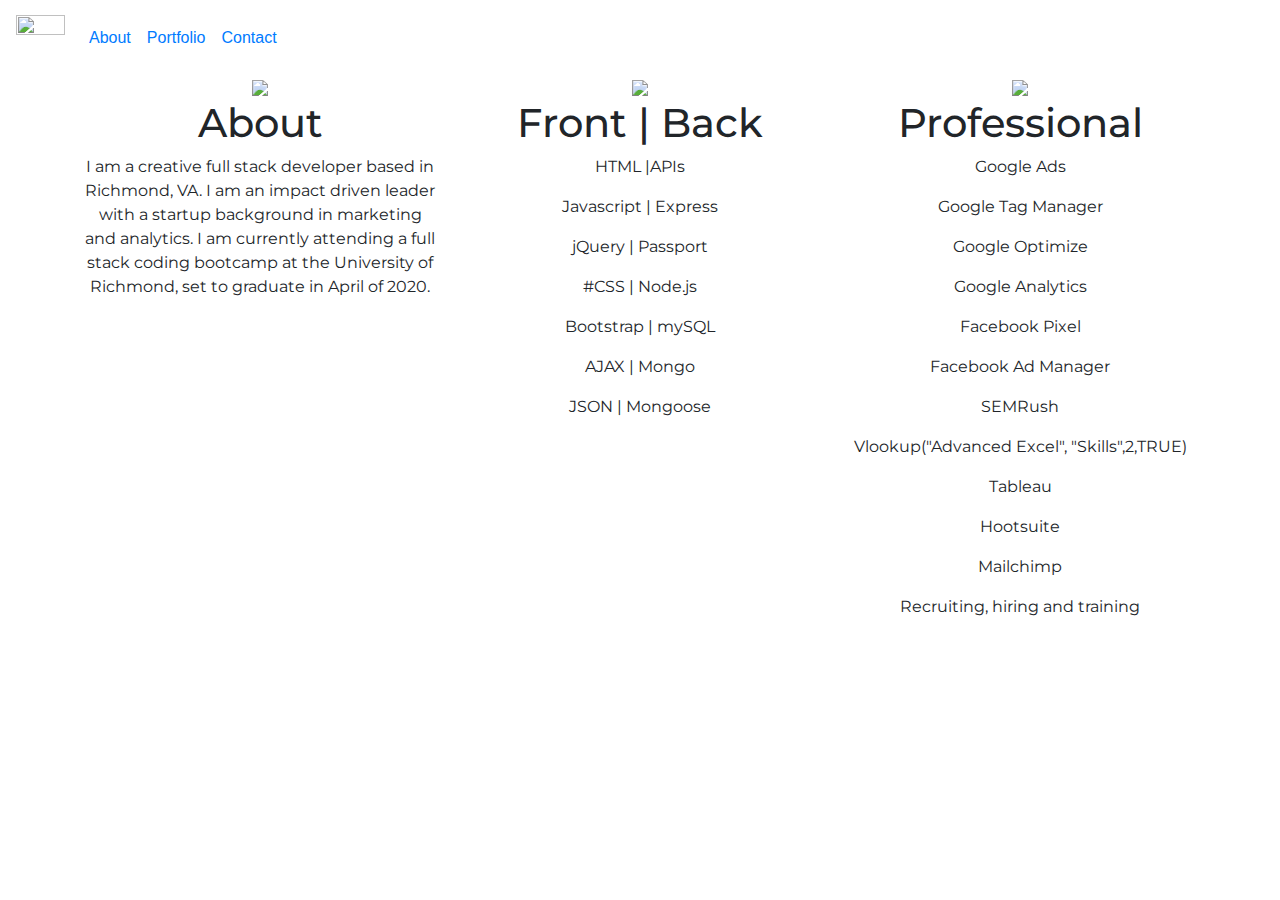
==== index.html @ 78ed9443 "Add files via upload" ====
<!DOCTYPE html>
<html lang="en-us">

<head>

  <meta charset="UTF-8">
  <title>Grisha Kramer</title>
<link href="https://fonts.googleapis.com/css2?family=Montserrat&display=swap" rel="stylesheet">
  <link rel="stylesheet" href="https://maxcdn.bootstrapcdn.com/bootstrap/4.0.0/css/bootstrap.min.css">

</head>



  <nav class="navbar navbar-expand-lg" navbar-light style="background-color: white" style="font-family: Montserrat;">
    <a class="navbar-brand" href="#">
      <div class="logo-image">
            <img src="/Users/gregorykramer/Documents/Dev/Profile3/images/Logo-01.png" class="img-fluid" width="49px" height="49px">
      </div>
    </a>
    <button class="navbar-toggler" >
      <span class="navbar-toggler-icon"></span>
    </button>

    <div class="collapse navbar-collapse" id="navbarSupportedContent">
      <ul class="navbar-nav mr-auto">
        <li class="nav-item active">
          <a class="nav-link" href="index.html">About <span class="sr-only">(current)</span></a>
        </li>
        <li class="nav-item">
          <a class="nav-link" href="portfolio.html">Portfolio</a>
        </li>
        <li class="nav-item">
          <a class="nav-link" href="contact.html">Contact</a>
        </li>
          </div>
        </li>
      
      
    </div>
  </nav>

  <div class="container" style="font-family: Montserrat"">

     
      
    
    <div class="row">
      <div class="col-xs-4 col-lg-4 text-center">
            <img src="/Users/gregorykramer/Documents/Dev/Profile3/images/Lightbulb-01.png" style="width:50%">
            <h1>About</h1>
            <p>I am a creative full stack developer based in Richmond, VA.  I am an impact driven leader with a startup background in marketing and analytics.  I am currently attending a full stack coding bootcamp at the University of Richmond, set to graduate in April of 2020.</p>
        
      </div>

   
      <div class="col-xs-4 col-lg-4 text-center">
            <img src="/Users/gregorykramer/Documents/Dev/Profile3/images/Gear-01.png" style="width:50%">
            <h1>Front | Back </h1>
        <p>HTML |APIs</p>
        <p>Javascript | Express</p>
        <p>jQuery | Passport</p>
        <p>#CSS | Node.js</p>
        <p>Bootstrap | mySQL</p>
        <p>AJAX | Mongo</p>
        <p>JSON | Mongoose</p>
        
        
      </div>

      <div class="col-xs-4 col-lg-4 text-center">
            <img src="/Users/gregorykramer/Documents/Dev/Profile3/images/Suitcase-01.png" style="width:50%">
            <h1>Professional</h1>
        <p>Google Ads</p>
        <p>Google Tag Manager</p>
        <p>Google Optimize</p>
        <p>Google Analytics</p>
        <p>Facebook Pixel</p>
        <p>Facebook Ad Manager</p>
        <p>SEMRush</p>
        <p>Vlookup("Advanced Excel", "Skills",2,TRUE)</p>
        <p>Tableau</p>
        <p>Hootsuite</p>
        <p>Mailchimp</p>
        <p>Recruiting, hiring and training</p>
    </div>
  </div>

  <script src="https://code.jquery.com/jquery-3.3.1.slim.min.js" integrity="sha384-q8i/X+965DzO0rT7abK41JStQIAqVgRVzpbzo5smXKp4YfRvH+8abtTE1Pi6jizo" crossorigin="anonymous"></script>
<script src="https://cdnjs.cloudflare.com/ajax/libs/popper.js/1.14.7/umd/popper.min.js" integrity="sha384-UO2eT0CpHqdSJQ6hJty5KVphtPhzWj9WO1clHTMGa3JDZwrnQq4sF86dIHNDz0W1" crossorigin="anonymous"></script>
<script src="https://stackpath.bootstrapcdn.com/bootstrap/4.3.1/js/bootstrap.min.js" integrity="sha384-JjSmVgyd0p3pXB1rRibZUAYoIIy6OrQ6VrjIEaFf/nJGzIxFDsf4x0xIM+B07jRM" crossorigin="anonymous"></script>
 
</html>
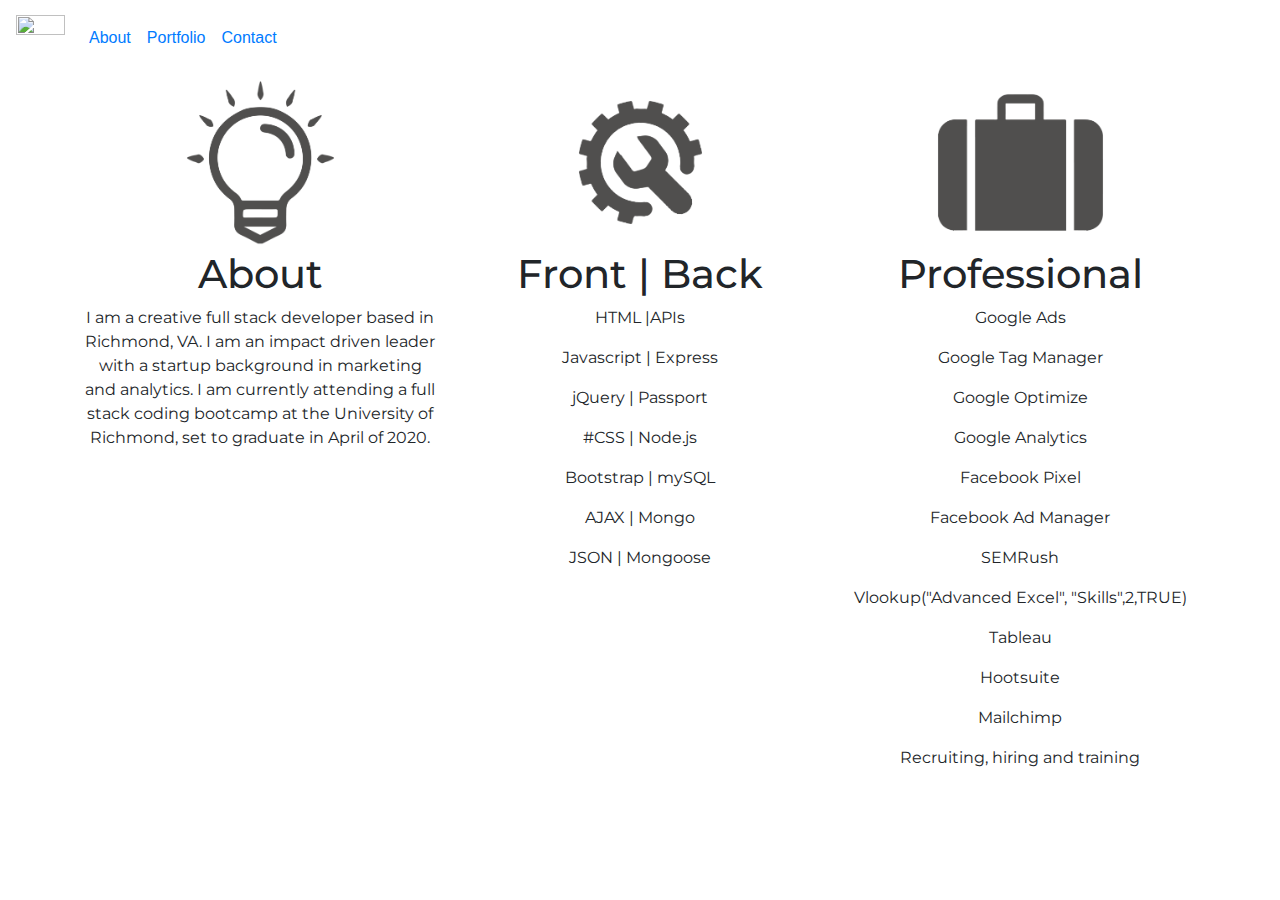
==== commit 46b35781: "path fixes" ====
--- a/index.html
+++ b/index.html
@@ -16,7 +16,7 @@
   <nav class="navbar navbar-expand-lg" navbar-light style="background-color: white" style="font-family: Montserrat;">
     <a class="navbar-brand" href="#">
       <div class="logo-image">
-            <img src="/Users/gregorykramer/Documents/Dev/Profile3/images/Logo-01.png" class="img-fluid" width="49px" height="49px">
+            <img src="/Users/gregorykramer/Documents/Dev/PortfolioUpdate/ProfileUpdate/images/Logo-01.png" class="img-fluid" width="49px" height="49px">
       </div>
     </a>
     <button class="navbar-toggler" >
@@ -48,7 +48,7 @@
     
     <div class="row">
       <div class="col-xs-4 col-lg-4 text-center">
-            <img src="/Users/gregorykramer/Documents/Dev/Profile3/images/Lightbulb-01.png" style="width:50%">
+            <img src="/images/Lightbulb-01.png" style="width:50%">
             <h1>About</h1>
             <p>I am a creative full stack developer based in Richmond, VA.  I am an impact driven leader with a startup background in marketing and analytics.  I am currently attending a full stack coding bootcamp at the University of Richmond, set to graduate in April of 2020.</p>
         
@@ -56,7 +56,7 @@
 
    
       <div class="col-xs-4 col-lg-4 text-center">
-            <img src="/Users/gregorykramer/Documents/Dev/Profile3/images/Gear-01.png" style="width:50%">
+            <img src="/images/Gear-01.png" style="width:50%">
             <h1>Front | Back </h1>
         <p>HTML |APIs</p>
         <p>Javascript | Express</p>
@@ -70,7 +70,7 @@
       </div>
 
       <div class="col-xs-4 col-lg-4 text-center">
-            <img src="/Users/gregorykramer/Documents/Dev/Profile3/images/Suitcase-01.png" style="width:50%">
+            <img src="/images/Suitcase-01.png" style="width:50%">
             <h1>Professional</h1>
         <p>Google Ads</p>
         <p>Google Tag Manager</p>
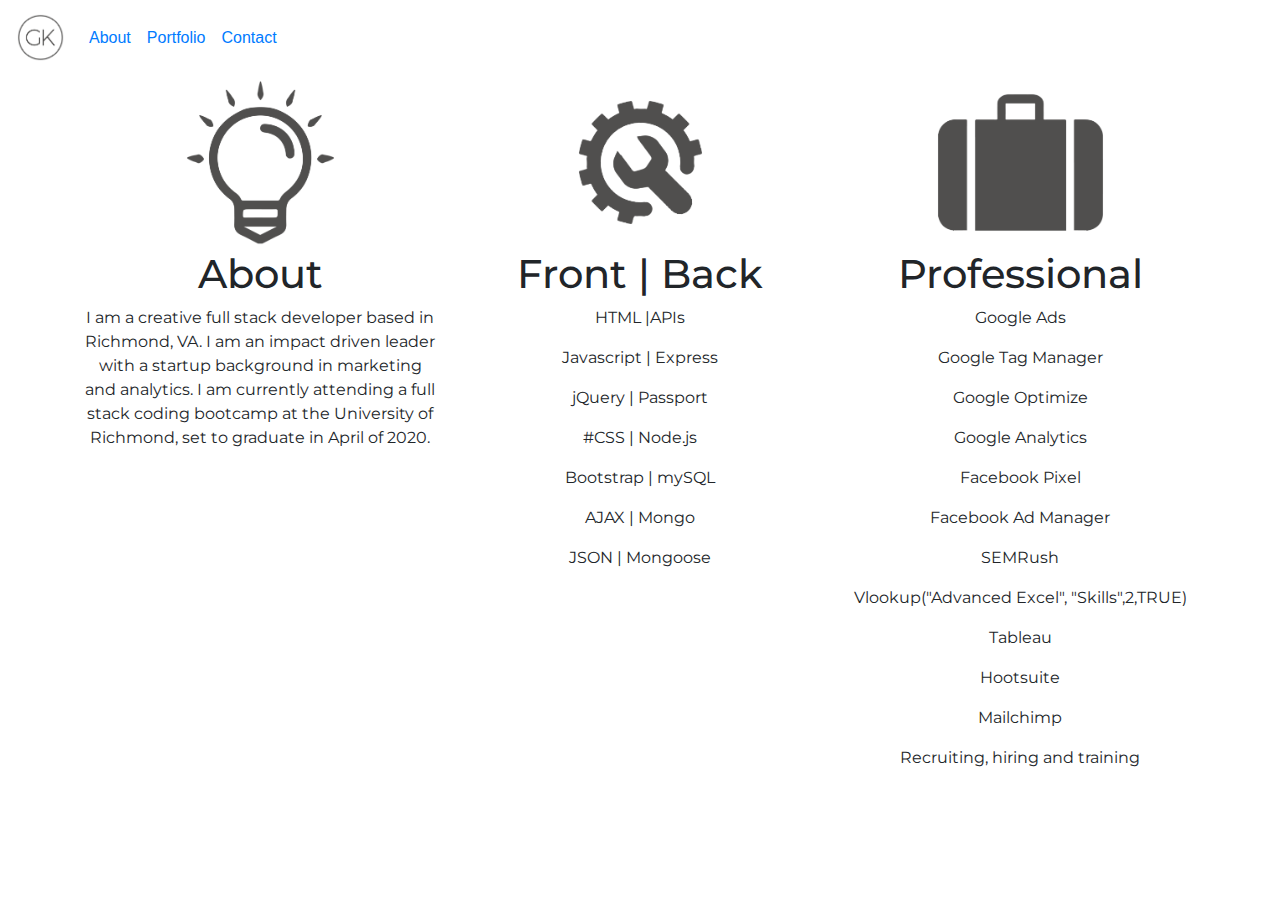
==== commit 4aac401f: "actually fixing pathways" ====
--- a/index.html
+++ b/index.html
@@ -16,7 +16,7 @@
   <nav class="navbar navbar-expand-lg" navbar-light style="background-color: white" style="font-family: Montserrat;">
     <a class="navbar-brand" href="#">
       <div class="logo-image">
-            <img src="/Users/gregorykramer/Documents/Dev/PortfolioUpdate/ProfileUpdate/images/Logo-01.png" class="img-fluid" width="49px" height="49px">
+            <img src="./images/Logo-01.png" class="img-fluid" width="49px" height="49px">
       </div>
     </a>
     <button class="navbar-toggler" >
@@ -48,7 +48,7 @@
     
     <div class="row">
       <div class="col-xs-4 col-lg-4 text-center">
-            <img src="/images/Lightbulb-01.png" style="width:50%">
+            <img src="./images/Lightbulb-01.png" style="width:50%">
             <h1>About</h1>
             <p>I am a creative full stack developer based in Richmond, VA.  I am an impact driven leader with a startup background in marketing and analytics.  I am currently attending a full stack coding bootcamp at the University of Richmond, set to graduate in April of 2020.</p>
         
@@ -56,7 +56,7 @@
 
    
       <div class="col-xs-4 col-lg-4 text-center">
-            <img src="/images/Gear-01.png" style="width:50%">
+            <img src="./images/Gear-01.png" style="width:50%">
             <h1>Front | Back </h1>
         <p>HTML |APIs</p>
         <p>Javascript | Express</p>
@@ -70,7 +70,7 @@
       </div>
 
       <div class="col-xs-4 col-lg-4 text-center">
-            <img src="/images/Suitcase-01.png" style="width:50%">
+            <img src="./images/Suitcase-01.png" style="width:50%">
             <h1>Professional</h1>
         <p>Google Ads</p>
         <p>Google Tag Manager</p>
